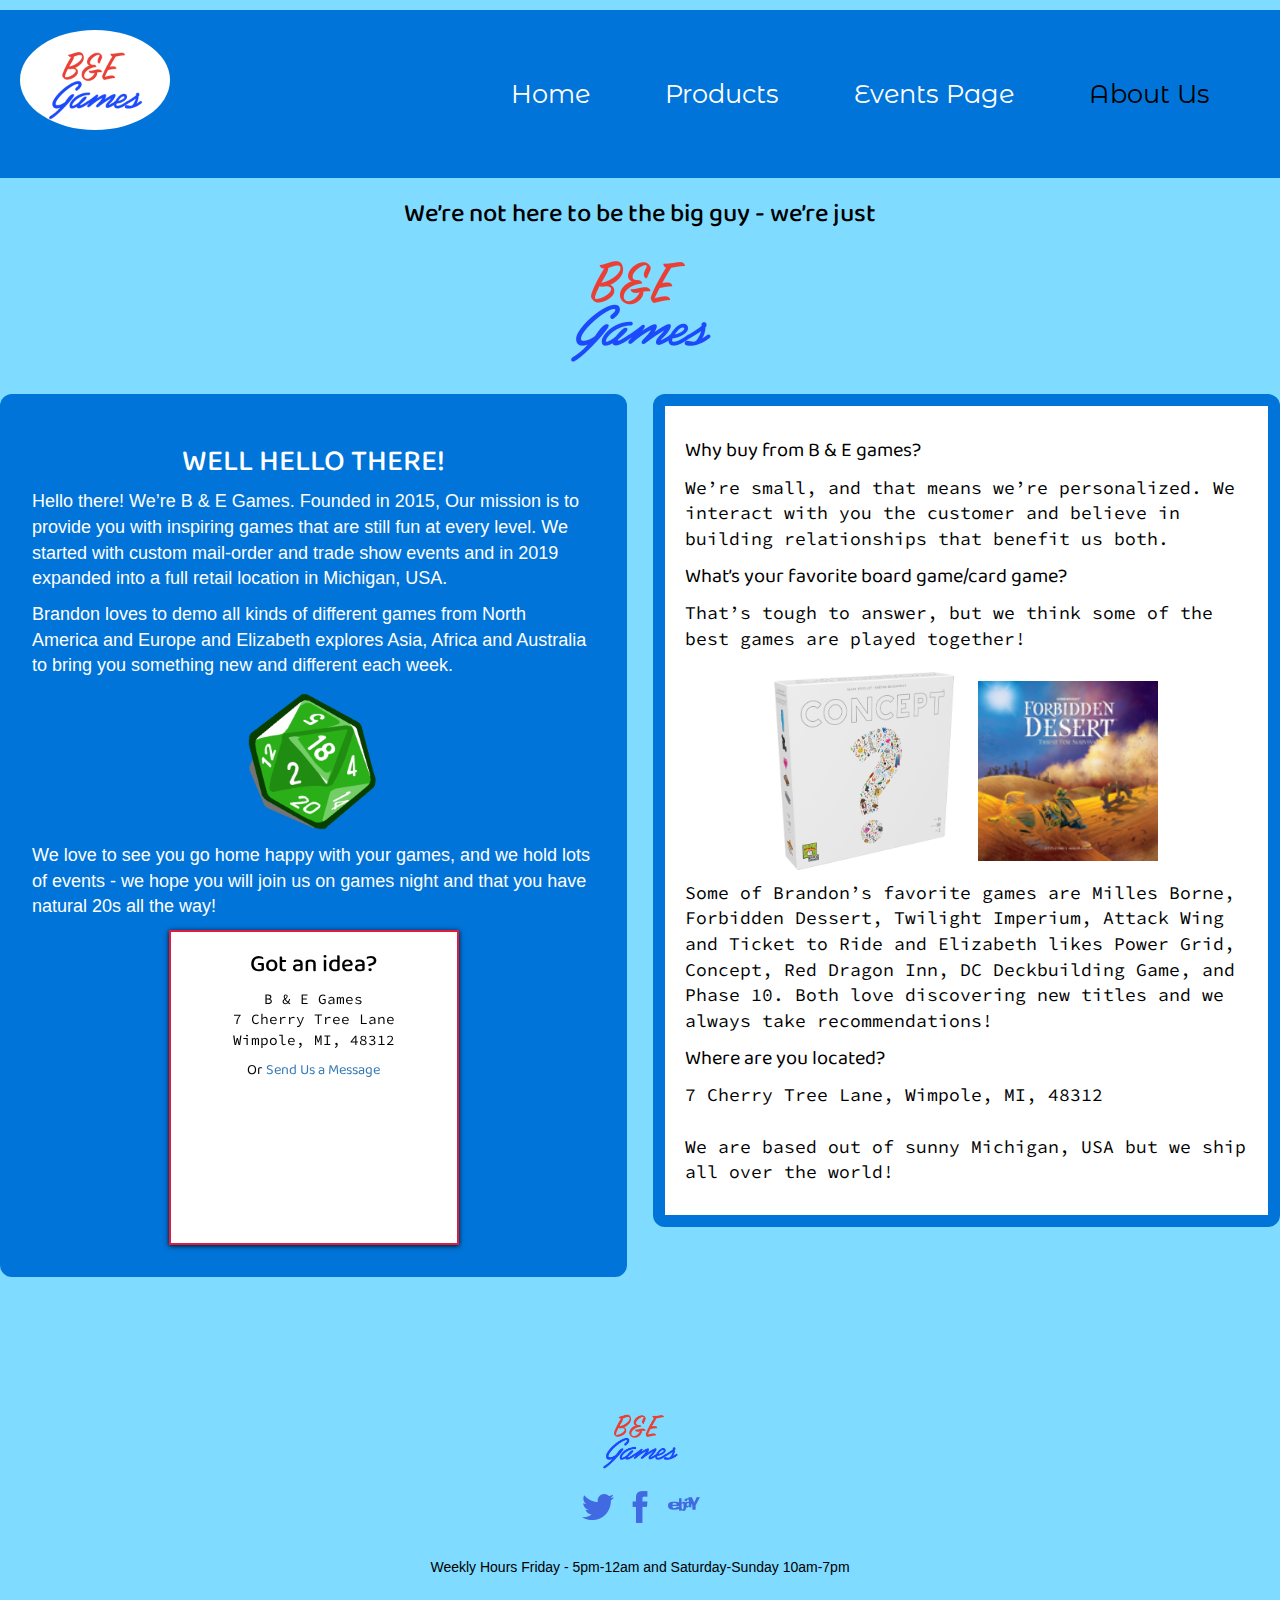
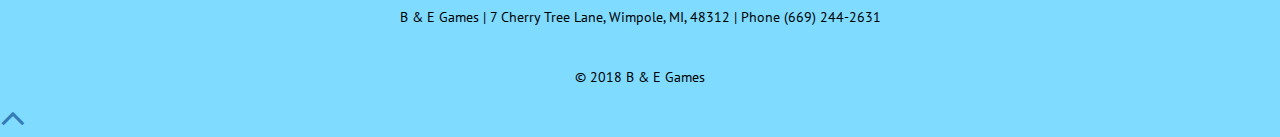
==== about_us.html @ 3d964a08 "Add files via upload" ====
<!doctype html>
<html lang="en">

<head>
    <meta charset="utf-8">
    <title>About Us -- B & E Games</title>
    <meta name="viewport" content="width=device-width, initial-scale=1.0">
    <link rel="stylesheet" href="https://cdnjs.cloudflare.com/ajax/libs/font-awesome/4.7.0/css/font-awesome.min.css">
    <link rel="stylesheet" href="https://use.fontawesome.com/releases/v5.3.1/css/all.css" integrity="sha384-mzrmE5qonljUremFsqc01SB46JvROS7bZs3IO2EmfFsd15uHvIt+Y8vEf7N7fWAU" crossorigin="anonymous">
    <link href='https://fonts.googleapis.com/css?family=Baloo%7cFjalla+One%7cMontserrat+Alternates:900%7cSigmar+One%7cPassion+One:700%7cRoboto+Slab:700%7cBungee%7cPT+Sans%7cSource+Code+Pro' rel='stylesheet' type='text/css'>
    <link rel="stylesheet" href="https://maxcdn.bootstrapcdn.com/bootstrap/3.3.6/css/bootstrap.min.css">
    <link rel="stylesheet" href="css/stylesheet.css">
    <link rel="shortcut icon" href="images/favicon.ico">
</head>

<body>
    <main>
        <header>
            <a href="#mainpage" class="skip">Skip to content</a>
            <div class="circle">
                <img src="images/b_e_logo.png" height="100" width="100" alt="B & Games logo" />
            </div>
            <nav>
                <div class="nav" id="myNav">
                    <a href="javascript:void(0);" aria-label="this is a link for the Nav bar" class="icon" onclick="myFunction()">
                        <i class="fa fa-bars" aria-label="Navigational Bars image to instruct and expand links"></i>
                    </a>
                    <ul>
                        <li><a href="index.html">Home</a>
                        </li>
                        <li><a href="products.html">Products</a>
                        </li>
                        <li><a href="eventspage.html">Events Page</a>
                        </li>
                        <li><a href="about_us.html">About Us</a>
                        </li>
                    </ul>
                </div>
            </nav>
        </header>
        <a id="mainpage">
        </a>
        <h1> We’re not here to be the big guy - we’re just
  <img src="images/b_e_logo.png" alt="B & E Games stylized letters logo" class="center"></h1>
        <div class="wrapper-grid">
            <div class="box greetings">
                <div id="thinghead">
                    <h2>Well Hello There!</h2>
                </div>
                <p class="justified">
                    <p>Hello there! We’re B & E Games. Founded in 2015, Our mission is to provide you with inspiring games that are still fun at every level. We started with custom mail-order and trade show events and in 2019 expanded into a full retail location in Michigan, USA.</p>
                    <p> Brandon loves to demo all kinds of different games from North America and Europe and Elizabeth explores Asia, Africa and Australia to bring you something new and different each week.</p>
                    <img src="images/d20.png" alt="20-sided die icon" class="center">
                    <p>We love to see you go home happy with your games, and we hold lots of events - we hope you will join us on games night and that you have natural 20s all the way!</p>

                    <div class="contact flippanel">
                        <div class="front">
                            <h3>Got an idea?</h3>
                            <p class="code_o">B & E Games
                                <br>7 Cherry Tree Lane
                                <br>Wimpole, MI, 48312 </p>
                            <p class="code_o_fonts">Or <a class="action" href="#form">Send Us a Message</a>
                            </p>
                        </div>
                        <div class="back" id="contact">
                            <div class="pad">
                                <h3>Send Us a Message!</h3>
                                <form action="#">
                                    <p class="code_o">
                                        <input id="f-name" name="f-name" aria-label="Enter Name" type="text" placeholder="name" required/>
                                        <input id="f-email" name="f-email" aria-label="Enter Email" type="email" placeholder="email" required/>
                                    <p class="code_o">How did you find us?<p class="blackout">
                                        <select id="f-how" name="f-how" aria-label="Choose option, how did you find us?">
                                            <option value="mouth">Word of Mouth</option>
                                            <option value="internet">Internet</option>
                                        </select>
                                    <p class="code_o">Comments or Questions?</p>
                                    <p>
                                        <textarea id="f-msg" name="f-msg" aria-label="Free entry of comments" placeholder="Enter your message"> </textarea>
                                        <input type="submit" class="edit-submit" value="Send Message" />
                                        <input type="button" class="cancel" name="cancel" value="Cancel">
                                    </p>
                                </form>
                            </div>
                        </div>
                    </div>

            </div>
            <div class="box">
                <p class="overflow">
                    <p class="black_head">Why buy from B & E games?</p>
                    <p class="code_o"> We’re small, and that means we’re personalized. We interact with you the customer and believe in building relationships that benefit us both.</p>
                    <p class="black_head">What’s your favorite board game/card game?</p>
                    <p class="code_o">That’s tough to answer, but we think some of the best games are played together!</p>
                    <div id="doubleimage">
                        <img src="images/concept.png" alt="box for boardgame 'Concept'" class="doubleimg"> <img src="images/forbiddesert.png" alt="front of box image for boardgame 'Forbidden Dessert'" class="doubleimg">
                    </div>
                    <p class="code_o">Some of Brandon’s favorite games are Milles Borne, Forbidden Dessert, Twilight Imperium, Attack Wing and Ticket to Ride and Elizabeth likes Power Grid, Concept, Red Dragon Inn, DC Deckbuilding Game, and Phase 10. Both love discovering new titles and we always take recommendations!</p>
                    <p class="black_head">Where are you located?</p>
                    <p class="code_o">7 Cherry Tree Lane, Wimpole, MI, 48312
                        <br>
                        <br> We are based out of sunny Michigan, USA but we ship all over the world!</p>
            </div>

        </div>
        <div id="cust-footer"></div>
        <div class="footer-container container text-center">
            <img class="footer-logo" src="images/b_e_logo.png" alt="B & E Stylized Text Company Logo" />
            <div class="footer-link-container">
                <a class="twitter footer-social-icon" aria-label="twitter icon" rel="nofollow" target="new" href="https://twitter.com/BandE_Games"></a>
                <a class="facebook footer-social-icon" aria-label="facebook icon" rel="nofollow" target="new" href="https://www.facebook.com/BandE_Games/"></a>
                <a class="ebay footer-social-icon" aria-label="eBay icon" rel="nofollow" target="new" href="https://www.ebay.com/str/bandegames"></a>
            </div>
            <p class="hours">Weekly Hours Friday - 5pm-12am and Saturday-Sunday 10am-7pm</p>
            <address>B & E Games | 7 Cherry Tree Lane, Wimpole, MI, 48312 | Phone (669) 244-2631 </address>
            <footer>© 2018 B & E Games</footer>
        </div>
         <div class="scroll-to-top" style="display: block;">
            <a href="#mainpage"><i class="fa fa-angle-up" aria-label="up chevron for snap to content when at end of page"></i></a>
        </div>
        <!-- .scroll-to-main -->
        <script>
            function myFunction() {
                var x = document.getElementById("myNav");
                if (x.className == "nav") {
                    x.className += " responsive";
                } else {
                    x.className = "nav";
                }
            }
        </script>
        <script src="https://ajax.googleapis.com/ajax/libs/jquery/3.3.1/jquery.min.js"></script>
        <script>
            $(function() {
                var url = window.location.href.split('#')[0];
                $('a').each(function() {
                    if ($(this).prop('href') == url) {
                        $(this).addClass('current');
                    }
                });
            });

        </script>
        <script>
            $(document).ready(function() {

                // set up contact form link
                $('.contact .action').click(function(e) {
                    $('.contact').addClass('flip');
                    e.preventDefault();
                });
                $('.contact .edit-submit').click(function(e) {
                    var nameCheck = document.getElementById("f-name");
                    var emailCheck = document.getElementById("f-email");
                    if (emailCheck.checkValidity() && nameCheck.checkValidity()) {
                        $('.contact').removeClass('flip');
                        e.preventDefault();
                    }
                });
                $('.contact .cancel').click(function(e) {
                    $('.contact').removeClass('flip');
                    e.preventDefault();
                })
            });
        </script>

    </main>
</body>

</html>
---- css/stylesheet.css ----
html {
  min-height: 100%;
  background-color: #7FDBFF;
}
.background {
   background: url("../images/cardgames_bg.png");
   /*opacity: 0.5;*/
   filter: alpha(opacity=50); /* For IE8 and earlier*/
   z-index: -1;
}

body {
  margin: 0;
  color: #ffffff;
  font-family: 'PT Sans', sans-serif;
  background-color: #7FDBFF;
}

/* overlay effect for index page carousel - lays on top of the container and over the image for text */
.overlay {
  position: absolute; 
  bottom: 10px; 
  background: #000;
  background: rgba(0, 0, 0, 0.5); /* Black see-through */
  color: #f1f1f1; 
  width: 100%;
  transition: .5s ease;
  opacity:0;
  /*color: #fff;*/ /*Not necessary for WCAG*/
  color: #e31c3d;
  font-size: 18px;
  text-align: center;
}

.carousel-cell {
  width: 33%;
}
.carousel-cell-image{
  max-width: 100%;
  display: block;
  margin-left: auto;
  margin-right: auto;
}
/* When you mouse over the container, fade in the overlay title*/ 
.carousel-cell:hover .overlay {
  opacity: 1;
}

/* End Carousel Overlay */

.container.main-content-area {
  display: none;
}

.circle{
  width:150px;
  height:100px;
  border-radius:50%;
  font-size:20px;
  color:#fff;
  text-align:center;
  background:#fff;
}

.wrapper-grid {
  width: 100%;
  display: grid;
  grid-template-columns: repeat(2, 48%);
  grid-gap: 2%;
  color: #000000;
  align-items: start;
  align-content: space-around;
  justify-content: space-between;
}

/* in-store demo last accordion level*/
.farewell {
  background-color: #0074D9;
  color: #ffffff;
  grid-template-columns: 1fr;
  grid-gap: 2%;
    border-radius: 5px;
    padding: 20px;
    font-size: 150%;
}

.box {
	background-color: #ffffff;
    font-family: Baloo, sans-serif;
    font-size:18px;
    padding: 20px;
    border: 12px solid #0074D9;
  	border-radius: 12px;
    color: #000000;
}

.box_index {
  background-color: #ffffff;
    font-family: Baloo, sans-serif;
    font-size:18px;
    padding: 20px;
    border: 12px solid #0074D9;
    border-radius: 12px;
    color: #000000;
}

/* gray pre-order border box*/
.box_gray{
    font-size: 18px;
  	border-radius: 12px;
  	color: #000000;
  	padding: 20px;
  	border: 10px solid #888888;
}

.greetings {
  width: 100%;
  background-color: #0074D9;
  color: #ffffff;
  align-items: start;
  align-content: space-around;
  justify-content: space-between;

}

.blue {
  background-color: #0074D9;
}

.articleboxformat {
  display: grid;
  grid-template-columns: 75% 25%;
  grid-template-rows: 10vw 30vw 10vw;
  grid-gap: 2%;
}


table {
  border-collapse: collapse;
  width: auto;
  padding: 1px;
  display: table;
}

th, td {
  text-align: left;
  padding: 8px;
  font-weight:900;
}

tr:nth-child(even) {
  background-color: #fff;
  color: #000;
}
tr:nth-child(even) {
  background-color: #7FDBFF;
  color: #000;
}
table td:last-child {
  width:100%;
}

  /* -- This is a fancy pants flip panel based on https://css3playground.com/3d-flip-cards/ *
  /* make sure to declare a default for every property that you want animated -- */
  /* -- general styles, including Y axis rotation -- */

  /* Create Grid-ception */
/*
                     o,//(//oooo/oo/oooo,oo,,,., ..                            
                   oo//(oo,..,,,,ooo/o.,   .......,,.        .///o             
                ..,o/(/,.,. ..,o,,,.,oo, .   ......,,.       .o//o             
               .,,,o/oo,   ..,o.o,ooo,,,,,,......,.....                        
              ,,.,.,o/,  oo,,,,.,,,,,,,o,,,,,,,,,,,,..                         
             ,,,...,,, .////////////,ooooooo/oooooo,,..              /##,      
              ..  .   ,//////(/((((((//////////oo,o,,.,.            o%%%%.    .
             ,,..   .o////////(((((((//////////ooo,,,.,..            /##/     .
                   ,ooo///////((((((/////(//////oooo,.,,.                ..... 
                  .oooo////////(((((((//////////ooo,,,,,.    ,.          ...,..
 ,//o             .,oo/o///////(((((((///(/////ooooo,,,,..  .%            .,o
 o///             .,oo//o///////((((((///((/////oooooo,,,..  .%#.           .,,
  ..               ,,o//////////(((((((/((((/(//oo,........  ..        ........
                  ..,o/////////////((/(//////o,ooo.,,... ... .                 
      o///,  (,   .,ooo//oo,,,.. ...,o//////o,,,,,,..,..,.....                 
      .o/o   ,,o  .,oooo,.,oo////o,,,,,o///o,..,,,,oo.,,,,,..,               ..
             oo/o  ,o/o/oo,o,.../,oo,oo/((/o,oooooooooooo,,...             ....
              /oo,,,oo///////o///ooo//(//(/o,,ooo//////oo,,...           ..,,oo
               ////oooo/////((//////(///////,,oo///////oo,,...          .,/(##(
               ,o//oooo/////((((((((((////(/o,o,o//////oo,..      ..     .,/((/
.             (((///oooo////((((((((o/////((/,,,,oo///ooo,..     (&&&o         
#o           .((#(///ooooo/////(///o//oo,,oo,.,,,,oooooo,...    .%&&         
(.            .,,  ,o,oooooo//////o/////oo,,,,,,,,,oooo,,,,.     ./(/.         
                      ,ooo//ooo//o///////(////ooo,..,oo,o,,.                   
                       ,oo//////////oo,oo,,oo/ooo,,o/oo,o,,.                   
                        ,oo/////(//((((///////ooo,ooo,,,,..                    
                         ,,oo///o////(//////oooooooo,,.,.                      
                        ./,,,ooooooo////((((////ooo,,...                       
                        ##oo,,,,,oooo///////////o,,...                         
                       ####ooo,,..,,,,oooooooooo,,..  ..o                      
                      /#####/oooo,,.,,,,,,,,,,...   ...,o                      
          ....        ,#####%%(oooo,..... ...     ....,oo      .               
     .......           o###%%%%%%/ooo,,...   ......../ooo,      ...   ...      
..........              (#%%%%%%%%%#oo,,,,,,,,,,,..//oooo,        ..........   
.......                  (%%%%%%%%%%%%/,oooooo,,o,     oo,           ....      
..                        (%%%%%%o     o/ooo,o(         oo                     
                           (%%%%(.                       .                     
                            (#%%%o         o                                   
                             (#%%/                                             
                              .#%%/       ,o////(o,..                          
                                o%o,.,oo//(((((//((/oo,                        
                                  /(#(((#########(((((/                        
                                   /%%%%%%##%#######((.                        
                                    .%%%%%%%%%%%#####(                         
                                      #%%%%%%%%%#####,                         
                                       #%%%%%%%%#####                          
                                        /%%%%%%%####                           
                                         .%%%%%%###(                           
                                           #%%%%###                            
                                            (%%%##o                            
                                             o%%##                             
                                              ,##.                             
                                                ,                      */        
/* OK, that's enough Leo*/

/* Color and identify the text and email fields.*/
input[type=text], input[type=email] {
  width: 100%;
  padding: 4px 4px;
  margin: 1px 1px;
  box-sizing: border-box;
  border: none;
  background-color: #7FDBFF;
  color: #000;
}

#f-name, #f-email {
  color: #000;
}

/* add a color border to the open text field.*/
textarea{
  width: 100%;
  padding: 4px 4px;
  margin: 1px 1px;
  box-sizing: border-box;
  border: 1px solid #000;
  resize: none;
  color: #000;
}

/* Dealing with those pesky buttons*/
input[type=submit], input[type=button] {
  border: 1px solid #000;
  border-radius: 4px;
  background-color: #7FDBFF;
  color: #000;
}

select{
  background-color: #7FDBFF;
}


.flippanel {
/*    float: left;*/
    display: grid;
    grid-template-columns: 1fr;
    grid-gap: 2%;
    margin: 0 auto;
    position: relative;
    font-size: .8em;
    -webkit-perspective: 600px;
            perspective: 600px;

  /*.panel {
    float: left;
    width: 200px;
    height: 200px;
    margin: 20px;
    position: relative;
    font-size: .8em;
    -webkit-perspective: 600px;
            perspective: 600px;*/
  }
  /* -- make sure to declare a default for every property that you want animated -- */
  /* -- general styles, including Y axis rotation -- */

  .flippanel .front {
    float: none;
    position: absolute;
    top: 0;
    left: 0;
    z-index: 900;
    width: inherit;
    height: inherit;
    border: 2px solid #e31c3d;
    background: #fff;
    text-align: center;
    box-shadow: 0 1px 5px rgba(0,0,0,0.9);
    -webkit-transform: rotateX(0) rotateY(0);
            transform: rotateX(0) rotateY(0);
    -webkit-transform-style: preserve-3d;
            transform-style: preserve-3d;
    -webkit-backface-visibility: hidden;
            backface-visibility: hidden;

    /* -- transition is the magic sauce for animation -- */
    -webkit-transition: all .4s ease-in-out;
            transition: all .4s ease-in-out;
  }
  .flippanel.flip .front {
    z-index: 900;
    border-color: #eee;
    background: #fff;
    box-shadow: 0 15px 50px rgba(0,0,0,0.2);
    -webkit-transform: rotateY(179deg);
            transform: rotateY(179deg);
  }
  .flippanel .back {
    float: none;
    position: absolute;
    top: 0;
    left: 0;
    z-index: 800;
    width: inherit;
    height: inherit;
    border: 2px solid #e31c3d;
    background: #000;
    text-shadow: 1px 1px 1px rgba(0,0,0,0.6);
    -webkit-transform: rotateY(-179deg);
            transform: rotateY(-179deg);
    -webkit-transform-style: preserve-3d;
            transform-style: preserve-3d;
    -webkit-backface-visibility: hidden;
            backface-visibility: hidden;
            
    /* -- transition is the magic sauce for animation -- */
    -webkit-transition: all .4s ease-in-out;
            transition: all .4s ease-in-out;
  }
  .flippanel.flip .back {
    z-index: 1000;
    background: #fff;
    -webkit-transform: rotateX(0) rotateY(0);
            transform: rotateX(0) rotateY(0);
    box-shadow: 0 15px 50px rgba(0,0,0,0.2);
  }
  /* -- X axis rotation for click panel -- */
 
  .click.flip .front {
    -webkit-transform: rotateX(180deg);
            transform: rotateX(180deg);
  }

  .click.flip .back {
    -webkit-transform: rotateX(0);
            transform: rotateX(0);
  }

  /* -- contact panel -- */
  .contact {
    width: 290px;
    height: 315px;
  }
  /* -- cosmetics -- */
  .flippanel .pad {padding: 0 15px 15px 15px; }
  .flippanel.flip .action {display: none; }
  .block ol li {text-align: left; margin: 0 0 0 28px; }
  .block .action {display: block; padding: 3px; background: #333; text-align: right; font-size: .8em; opacity: 0; position: absolute; cursor: pointer; -webkit-transition: opacity .2s linear; }
  .block:hover .action {opacity: .7; }




/* end flip panel stuff*?
/*---------------------------*/

#navigation li {
  box-sizing: border-box;
  display: inline;   /* Make our navigation display in a line */
  text-decoration: initial; /* remove underlines from linked words */
}
#thinghead {
  /*clear: both;*/
  margin: 0.5rem 0 0;
  text-transform: uppercase;
  font-family: 'Baloo', sans-serif;
  font-size: 20px;
}
#doubleimage{
	text-align: center;
}
#image_wrap{
	text-align: center;	
}
.nav ul{
  float: right;
  padding-left: 0px;
/*needed to override bootstrap accordions in later use*/
  margin-block-start: 1em;
  margin-block-end: 1em;
}
.nav li{
    float: left;
    overflow: hidden;
    padding-right: 50px;
    font-family: 'Montserrat Alternates', sans-serif;
    font-size: 2vw;
}
.nav li:not(:first-child) {
    padding-left: 25px;
  }
/* give the nav links text decoration and color*/
.nav a {
  text-decoration: initial;
  color: #ffffff;
}

/* Hide the link that should open and close the topnav on small screens */
.nav .icon {
  display: none;
}
#heading-1, #heading-2, #heading-3{
  background-color: #0074D9;
}
/* thingity thing thing thing */
.panel-title > a {
  display: block;
  position: relative;
}
.panel-title > a:before {
 content: "\f522"; /* double dice icon */
  font-family: "Font Awesome 5 Free";
  font-weight: 900;
  font-size: 28px;
  color: #ffffff;
  position: absolute;
  right: 0;
}
.panel-title > a[aria-expanded="true"]:before {
  content: "\f523"; /* 5 dice icon */
  font-family: "Font Awesome 5 Free";
  font-weight: 900;
  position: absolute;
  right: 0;
}

.panel-title > a:active {
  background-color: inherit;
}

/*         Testing Dynamic Calendar Grid.      */

#calendar{
  margin-left: auto;
  margin-right: auto;
  width: 320px;
  font-family: 'Roboto Slab', sans-serif;
}
#calendar_weekdays div{
  display:inline-block;
  vertical-align:top;
}
#calendar_content, #calendar_weekdays, #calendar_header{
  position: relative;
  width: 320px;
  overflow: hidden;
  float: left;
  z-index: 10;
}
#calendar_weekdays div, #calendar_content div{
  width:40px;
  height: 40px;
  overflow: hidden;
  text-align: center;
  background-color: #FFFFFF;
  color: #000;
}
#calendar_content{
  -webkit-border-radius: 0px 0px 12px 12px;
  -moz-border-radius: 0px 0px 12px 12px; 
  border-radius: 0px 0px 12px 12px;
}
#calendar_content div{
  float: left;
}
/* Hover over grid square color in DIV*/
#calendar_content div:hover{
  background-color: #fdb81e;
}
#calendar_content div.blank{
  background-color: #575757;
}
#calendar_header, #calendar_content div.today{
  zoom: 1;
  filter: alpha(opacity=70);
/*  opacity: 0.7; removed because not WCAG compatible*/
}
#calendar_content div.today{
  color: #FFFFFF;
}
#calendar_header{
  width: 100%;
  height: 37px;
  text-align: center;
  background-color: #0074D9;
  padding: 18px 0;
  -webkit-border-radius: 12px 12px 0px 0px;
  -moz-border-radius: 12px 12px 0px 0px; 
  border-radius: 12px 12px 0px 0px;
}
#calendar_header h6{
  font-size: 1.5em;
  color: #000;
  float:left;
  width:70%;
}
i[class*="fa-chevron-"]{
  color: #FFFFFF;
  float: left;
  width: 15%;
  border-radius: 50%;
}
/* End Dynamic Calendar Stuff*/

.skip {
        position: absolute;
        top: -1000px;
        left: -1000px;
        height: 1px;
        width: 1px;
        text-align: left;
        overflow: hidden;
    }
    
    a.skip:active, 
    a.skip:focus, 
    a.skip:hover {
        color: #fff;
        font-size: 12px;
        left: 0; 
        top: 0;
        width: auto; 
        height: auto; 
        overflow: visible; 
    }

/* give links color when hovered over with mouse*/
a:hover {
  color: #fdb81e;
}
/* give active link (when clicked or activated a color and background color*/
a:active { 
    background-color: #000;
    color: #0a10b1;
}
a.current {
  color: #000;
}
/* list general css instructions */

article,
aside{
  font-family: 'PT Sans', sans-serif;
  justify-content: left;
  font-family: Arial, Helvetica, sans-serif;
  width: 100%;
}

.divvy_up_sections {
  font-family: 'PT Sans', sans-serif;
  justify-content: left;
  font-family: Arial, Helvetica, sans-serif;
  width: 100%;
}

.gallery {
  text-align: center;
}
/* note changes of li to black from #429CEA for WACG*/
li {
  line-height: 2.5;
  font-family: Arial, Helvetica, sans-serif;
  list-style-type: none;
  color: #000;
}

/* hollow white circle in list on events page*/
.li2-circle-white {
  line-height: 1.5;
  font-family: Arial, Helvetica, sans-serif;
  list-style-type: circle;
  color: #ffffff;
  font-weight: bold;
}

#index{
  font-family: Arial, Helvetica, sans-serif;
  color: #000000;
}
#index > p::first-letter{
  display: inline-block;
  font-size: 200%;
  color: black;
}

header {
  background-color: #0074D9;
  padding: 20px;
  text-align: center;
  font-size: 32px;
  color: white;
  display: flex;
  flex-wrap: wrap;
  margin-top: 1rem;
  justify-content: space-between; 
}

i.fa::before{
    font-size: 40px;
}

i.fas::before{
  color:#fdb81e;
}
/* This is needed to call the set this iclass attribute properly*/

footer, address, p.hours {
  text-align: center;
  font-size: 14px;
  color: #000000;
  padding:10px;
}

 h1 {
  font-size: 2vw;
  font-family:Baloo;
  text-align: center;
  color: #000000;
  padding:2px;
}

.big {
  font-size: 4vw;
  }

h2 {
  font-family: Baloo, sans-serif;
  text-align: center;
}

h2.black{
    font-family: 'Baloo', monospace;
    color:#000;
    text-align:center;
}
.panel-title{
    font-family: Baloo, sans-serif;
    font-size: 2em;
    color:#000000;
}

h3{
    font-family: 'Baloo', monospace;
    color:#000;
    text-align:center;
}

p {
    clear: both;
    font-family: Arial, Helvetica, sans-serif;
}
p.blackout{
  color:#000;
}

p.black_head {
    font-family: Baloo, sans-serif;
    font-size:20px;
    color:#000;
}
p.code_o {
    font-family: 'Source Code Pro', monospace;
    color:#000000;
}
p.code_o_strong {
    font-family: 'Source Code Pro', monospace;
    color:#000000;
    font-weight: 900;
}

p.code_o_fonts {
    font-family: 'Baloo', sans-serif;
    color:#000;
}

p.lefty-o {
  text-align: left;
}

p.justified {
  text-align: justify;
}

ul{
}

.borderbox {
	display: inline-grid;
	width: 100%;
	border-style: solid;
	border-width: thick;
	color: #0074D9;
	padding:10px;
}

.borderbox-table {
  display: inline-table;
  border-style: solid;
  border-width: thick;
  color: #0074D9;
  padding:10px;
}

.borderbox-center{
  max-width: 500px;
  margin:auto;
  display: block;
}

.borderbox-table-reverse {
  display: block;
  border-style: solid;
  border-width: thick;
  color: #fff;
  padding:10px;
}

.borderbox_reverse {
	width:100%;
	border-style: solid;
	border-width: thick;
	color: #ffffff;
  padding: 30px;
}
.borderbox_reverse_small {
	display: inline-block;
	width:47%;
/*	vertical-align: middle;*/
	border-style: solid;
	border-width: thick;
	color: #fff;
}

img {
  max-width: 100%;
  height: auto;
	margin-left: auto;
    margin-right: auto;
    padding-bottom: 4px;
}

/*Center an image in a div*/
img.center_it {
  display: block;
  margin: 0 auto;
}

img.center_it_thumb {
  display: inline-block;
  margin: 0 auto;
}

img.top-text {
  vertical-align: text-top;
}

img.bottom-text {
  vertical-align: text-bottom;
}

/* shrink box images in index page*/
.center {
    display: block;
    width: 150px;
}

.center_box {
    display: block;
}
.main_center {
    display: block;
    height: 300px;
    padding:10px;
}
.center_jewels {
    display: block;
    width: 60%;
}

.doubleimg {
    display: inline-block;
    width: 200px;
    padding:10px;

}

/* This exists to put a #fff circle behind the logo on each page*/
.circle-overlay {
  position: absolute;
  top: 5px;
  left: 0px;
  z-index: 99;
  width: 200%;
  height: 100px;
  left: 55%;
  -ms-transform: translateX(-55%);
    -webkit-transform: translateX(-55%);
    transform: translateX(-55%);
  border-radius: 55%;
  background-color: #fff;
}

#cust-footer {
  background-color: #7FDBFF;
  padding-top: 80px;
  padding-bottom: 40px;
}

.footer-logo {
  width: 80px;
  margin-left: 10px;
  margin-bottom: 20px;
  display: block;
  margin: auto;
}

.footer-link-container {
  text-align: center;
  margin-top: 5px;
  margin-bottom: 15px;
}

.footer-social-icon {
  height: 40px;
  width: 40px;
  /*This was something I was messing with for media query but works here*/
  transition: all 0.2s ease 0s;
  -webkit-transition: all 0.2s ease 0s;
  -moz-transition: all 0.2s ease 0s;
  -o-transition: all 0.2s ease 0s;
  display: inline-block;
}

/* Cool Hover trick, moves display from one part of image to another */
.footer-social-icon:hover {
  background-position: 0px -40px;
}

.facebook {
  background-image: url(../images/facebook32-x.png);
}

.twitter {
  background-image: url(../images/twitter32-x.png);
}

.ebay {
  background-image: url(../images/ebay32-x.png);
}



/* Defining some advanced CSS & query for the     */


/* Media Queries begin */
/*-------------------------------------------------------------------------------*/
@media (orientation: portrait) {
  body {
    flex-direction: row;
  }

  .wrapper-grid {
  width: 100%;
  display: grid;
  grid-template-columns: 1fr;
  grid-gap: 2%;
  padding-bottom: 5px;
/*  background-color: #fff;*/
  color: #000000;
  align-items: start;
  align-content: space-around;
  justify-content: space-between;
  }

.wrapper-grid-index {
  width: 100%;
  display: grid;
  grid-template-columns: 1fr;
  grid-gap: 2%;
  padding-bottom: 0;
  background-color: #7FDBFF;
  color: #000000;
  align-items: start;
  align-content: space-around;
  justify-content: space-between;
  }

  .greetings {
  background-color: #0074D9;
  color: #ffffff;
  grid-template-columns: 1fr;
  grid-gap: 2%;
    border-radius: 5px;
    padding: 0 20px 15px 15px;
    font-size: 90%;
}
 .main_center {
    display: block;
    height: 180px;
    padding-right:10px;
  }

 .borderbox {
  display: grid;
  border-style: solid;
  border-width: thick;
  color: #0074D9;
  padding:10px;
}

.borderbox-table {
  display: inline-table;
  width: 100%;
  border-style: solid;
  border-width: thick;
  color: #0074D9;
  padding:10px;
}

 .borderbox_reverse {
  border-style: solid;
  border-width: thick;
  color: #ffffff;
}

.borderbox_reverse_small {
  display: inline-table;
  vertical-align: middle;
  border-style: solid;
  border-width: thick;
  color: #ffffff;
}

 h1 {
  font-size: 2vw;
  font-family:Baloo;
  text-align: center;
  color: #000000;
  padding:2px;
}

.big {
  font-size: 4vw;
  }

h2 {
  font-family: Baloo, sans-serif;
  text-align: center;
}

.panel-title{
    font-family: Baloo, sans-serif;
    font-size: 1.5em;
    color:#000000;
}

.panel-title > a:before {
 content: "\f522"; /* double dice icon */
  font-family: "Font Awesome 5 Free";
  font-weight: 900;
  font-size: 20px;
  color: #ffffff;
  position: absolute;
  right: 0;
}
.panel-title > a[aria-expanded="true"]:before {
  content: "\f523"; /* 5 dice icon */
  font-family: "Font Awesome 5 Free";
  font-weight: 900;
  position: absolute;
  right: 0;
}

li {
/*  line-height: 2.5;*/
  font-family: Arial, Helvetica, sans-serif;
  list-style-type: none;
  color: #000;
}
}
@media (orientation: landscape) {
  body {
    flex-direction: row;
    /*background-color: #666;*/
  }

.wrapper-grid {
  width: 100%;
  display: grid;
  grid-template-columns: 1fr 1fr;
  grid-gap: 2%;
/*  background-color: #fff;*/
  color: #000000;
  align-items: start;
  align-content: space-around;
  justify-content: space-between;
  } 

}

@media all and (max-width: 800px) {
  ul {
    grid-gap: .25em;
  }
  
  /*ul.weekdays li {
    font-size: 0;
  }
  
  ul.weekdays > li abbr:after {
      content: attr(title);
      font-size: calc(16px + (26 - 16) * ((100vw - 300px) / (1600 - 300)));
    text-align: center;
    }
*/
.borderbox_reverse_small {
  margin-bottom: 2%;
  }
}


@media screen and (max-width: 785px) {
  .box{
    background-color: #ffffff;
    font-family: Baloo, sans-serif;
    font-size:12px;
  }
 .contact {
    width: 290px;
    height: 290px;
  }
  .greetings {
  background-color: #0074D9;
  color: #ffffff;
  grid-template-columns: 1fr;
  grid-gap: 2%;
  border-radius: 5px;
  padding: 0 20px 15px 15px;
  font-size: 90%;
  }
  .blue {
  background-color: #0074D9;
  }

  .box_gray{
    font-size: 12px;
  }
  .flippanel{
    font-size: 1em;
  }
  h1{
    font-size: 16px;
  }
.big {
  font-size: 32px;
  }

  .nav a {display: none;}
  .nav a.icon {
    float: right;
    display: block;
    padding: 0px;
  }

  .nav a:hover {
    color: #fff;
  }

  .nav a:active { 
    background-color: #0074D9;
    color: #ffffff;
  }
  .nav ul{max-width: 1px;}
  .nav li{
    float: right;
    font-size: 18px;
  }
  img {}
  .doubleimg {
    display: inline-block;
    width: 100px;
    padding:10px;
  }
 .center {
    display: block;
    width: 150px;
  } 
  .nav.responsive.icon {
    position: absolute;
    display: block;
    left: 0;
    top: 0;
  }
  .nav.responsive li a:hover {
  color: #FFC100;
  }
  /* give active link (when clicked or activated a color and background color*/
  .nav.responsive li a:active { 
    background-color: #7FDBFF;
    color: #0a10b1;
  }
  .nav.responsive li a.current {
  color: #000;
  }
  .nav.responsive {
    position: relative;
  }
  .nav.responsive ul{
    max-width: none;
    padding-top: .5em;
    padding-left: 0em;
  }
  .nav.responsive li{
    float: none;
    text-align: right;
    padding-right: 0px;
    padding-left: 0px;
  }
 
  .nav.responsive a {
    position: relative;
    display: block;
    text-align: right;
  }
  .carousel-cell {
  width: 75%;
  }

  article,
  aside, section{
  display: inline-grid;
  align-items: center;
  justify-content: center;
  font-family: Arial, Helvetica, sans-serif;
  }
}
@media screen and (max-width: 349px){


  .nav a.icon {
  display: none;
  }
  .nav ul{
    max-width: none;
    padding-top: 0em;
    padding-left: 0em;
  }
  .nav li{
    float: none;
    text-align: left;
    padding-right: 40px;
    padding-left: 0px;
  }
  .nav a {
    position: relative;
    display: block;
    text-align: left;
  }
  .nav li:not(:first-child) {
    padding-left: 0px;
  }
   .contact {
    width: 90%;
    height: 320px;
  }

}
@media only screen and (min-width: 785px)  {

  body {
    font-size: 13px;
  }

.wrapper-grid {
  width: 100%;
  display: grid;
  grid-template-columns: 1fr 1fr;
  grid-gap: 2%;
/*  background-color: #fff;*/
  color: #000000;
  align-items: start;
  align-content: space-around;
  justify-content: space-between;
  }

.main_center {
    display: block;
    height: 300px;
    padding:10px;
  }
}
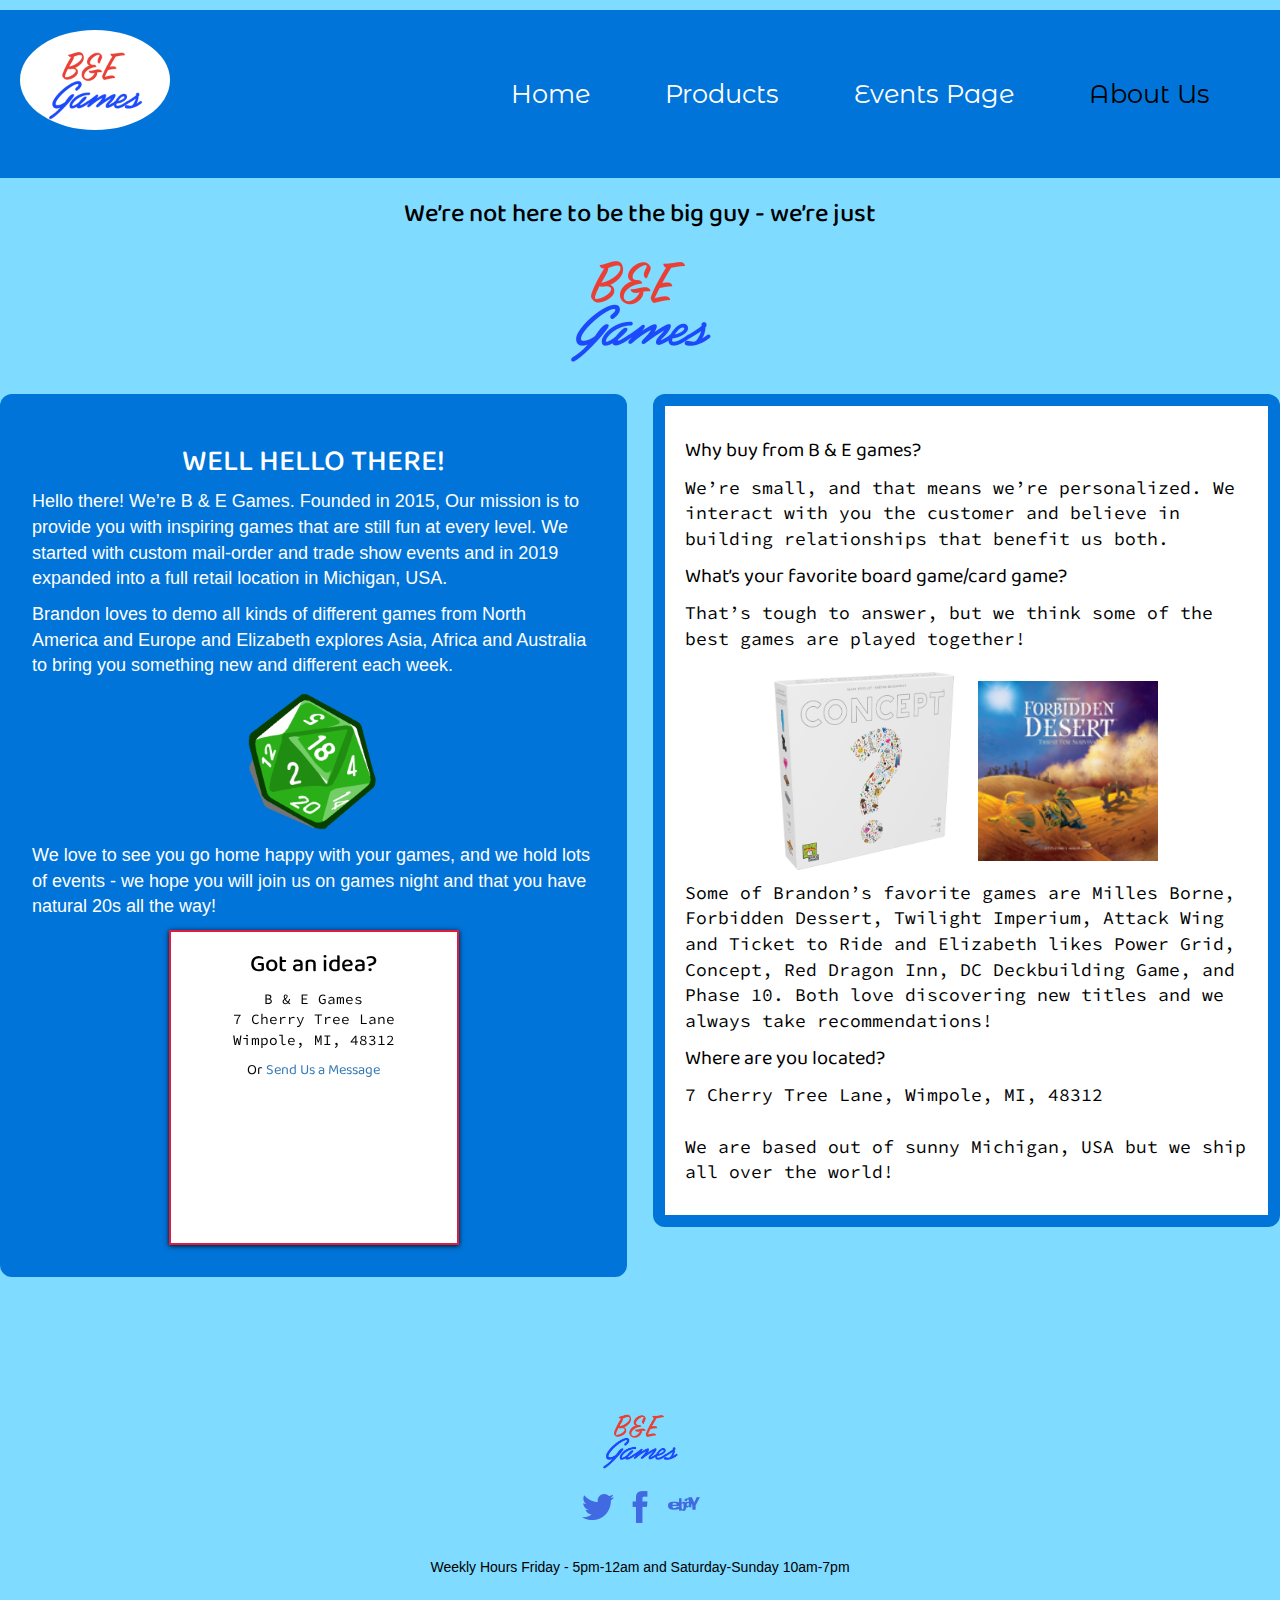
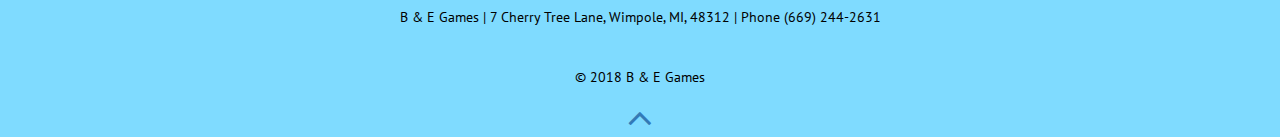
==== commit 12a9c437: "Add files via upload" ====
--- a/about_us.html
+++ b/about_us.html
@@ -47,7 +47,7 @@
                 <div id="thinghead">
                     <h2>Well Hello There!</h2>
                 </div>
-                <p class="justified">
+                <p class="lefty-o">
                     <p>Hello there! We’re B & E Games. Founded in 2015, Our mission is to provide you with inspiring games that are still fun at every level. We started with custom mail-order and trade show events and in 2019 expanded into a full retail location in Michigan, USA.</p>
                     <p> Brandon loves to demo all kinds of different games from North America and Europe and Elizabeth explores Asia, Africa and Australia to bring you something new and different each week.</p>
                     <img src="images/d20.png" alt="20-sided die icon" class="center">
@@ -59,7 +59,7 @@
                             <p class="code_o">B & E Games
                                 <br>7 Cherry Tree Lane
                                 <br>Wimpole, MI, 48312 </p>
-                            <p class="code_o_fonts">Or <a class="action" href="#form">Send Us a Message</a>
+                            <p class="code_o_fonts">Or <a class="action" href="#form" alt="link to message form">Send Us a Message</a>
                             </p>
                         </div>
                         <div class="back" id="contact">
@@ -114,11 +114,10 @@
             <p class="hours">Weekly Hours Friday - 5pm-12am and Saturday-Sunday 10am-7pm</p>
             <address>B & E Games | 7 Cherry Tree Lane, Wimpole, MI, 48312 | Phone (669) 244-2631 </address>
             <footer>© 2018 B & E Games</footer>
-        </div>
-         <div class="scroll-to-top" style="display: block;">
-            <a href="#mainpage"><i class="fa fa-angle-up" aria-label="up chevron for snap to content when at end of page"></i></a>
-        </div>
-        <!-- .scroll-to-main -->
+ <div class="scroll-to-top" style="display: block;">
+            <a href="#mainpage" alt="up chevron for snap to main content when at end of page"><i class="fa fa-angle-up" aria-label="up chevron for snap to main content when at end of page"></i></a>
+        </div></div>
+                    <!-- .scroll-to-main -->
         <script>
             function myFunction() {
                 var x = document.getElementById("myNav");
--- a/css/stylesheet.css
+++ b/css/stylesheet.css
@@ -20,14 +20,14 @@
 .overlay {
   position: absolute; 
   bottom: 10px; 
-  background: #000;
-  background: rgba(0, 0, 0, 0.5); /* Black see-through */
+  background: #fff;
+ /* background: rgba(255, 255, 255, 0.5); /* White see-through */
   color: #f1f1f1; 
   width: 100%;
   transition: .5s ease;
   opacity:0;
-  /*color: #fff;*/ /*Not necessary for WCAG*/
-  color: #e31c3d;
+  /*for WCAG and WAVE*/
+  color: #000;
   font-size: 18px;
   text-align: center;
 }
@@ -535,7 +535,7 @@
     a.skip:active, 
     a.skip:focus, 
     a.skip:hover {
-        color: #fff;
+        color: #000;
         font-size: 12px;
         left: 0; 
         top: 0;
@@ -695,10 +695,6 @@
 
 p.lefty-o {
   text-align: left;
-}
-
-p.justified {
-  text-align: justify;
 }
 
 ul{
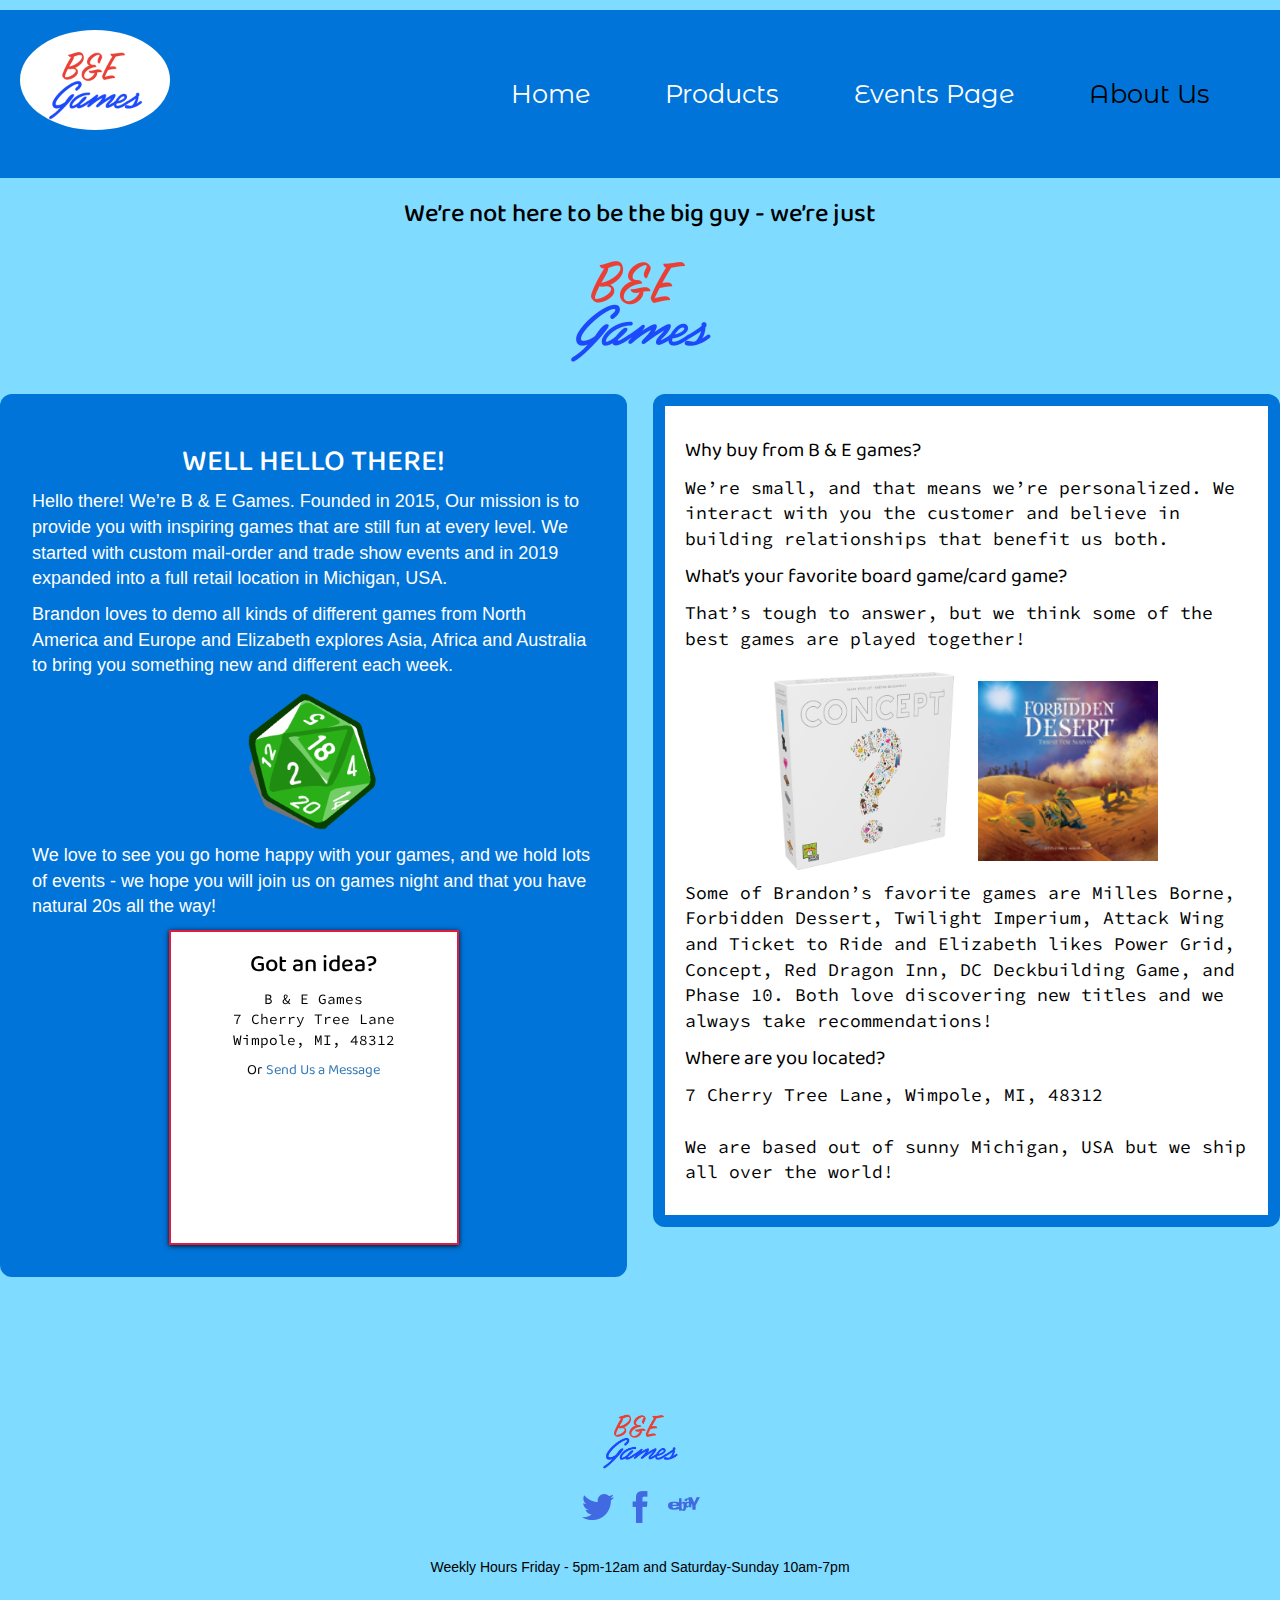
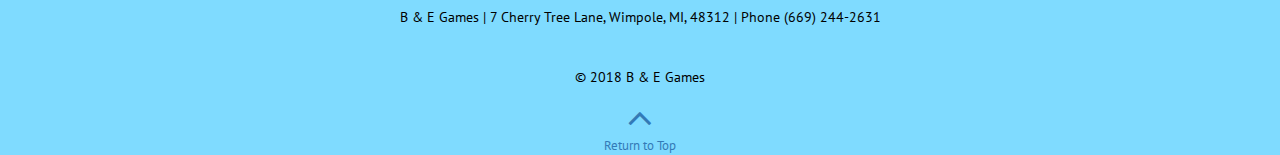
==== commit e0abe38c: "Add files via upload" ====
--- a/about_us.html
+++ b/about_us.html
@@ -115,7 +115,7 @@
             <address>B & E Games | 7 Cherry Tree Lane, Wimpole, MI, 48312 | Phone (669) 244-2631 </address>
             <footer>© 2018 B & E Games</footer>
  <div class="scroll-to-top" style="display: block;">
-            <a href="#mainpage" alt="up chevron for snap to main content when at end of page"><i class="fa fa-angle-up" aria-label="up chevron for snap to main content when at end of page"></i></a>
+            <a href="#mainpage" alt="up chevron for snap to main content when at end of page"><i class="fa fa-angle-up" aria-label="up chevron for snap to main content when at end of page"></i><br>Return to Top</a>
         </div></div>
                     <!-- .scroll-to-main -->
         <script>
--- a/css/stylesheet.css
+++ b/css/stylesheet.css
@@ -522,6 +522,8 @@
 }
 /* End Dynamic Calendar Stuff*/
 
+/*start skip to main content for accessibility*/
+
 .skip {
         position: absolute;
         top: -1000px;
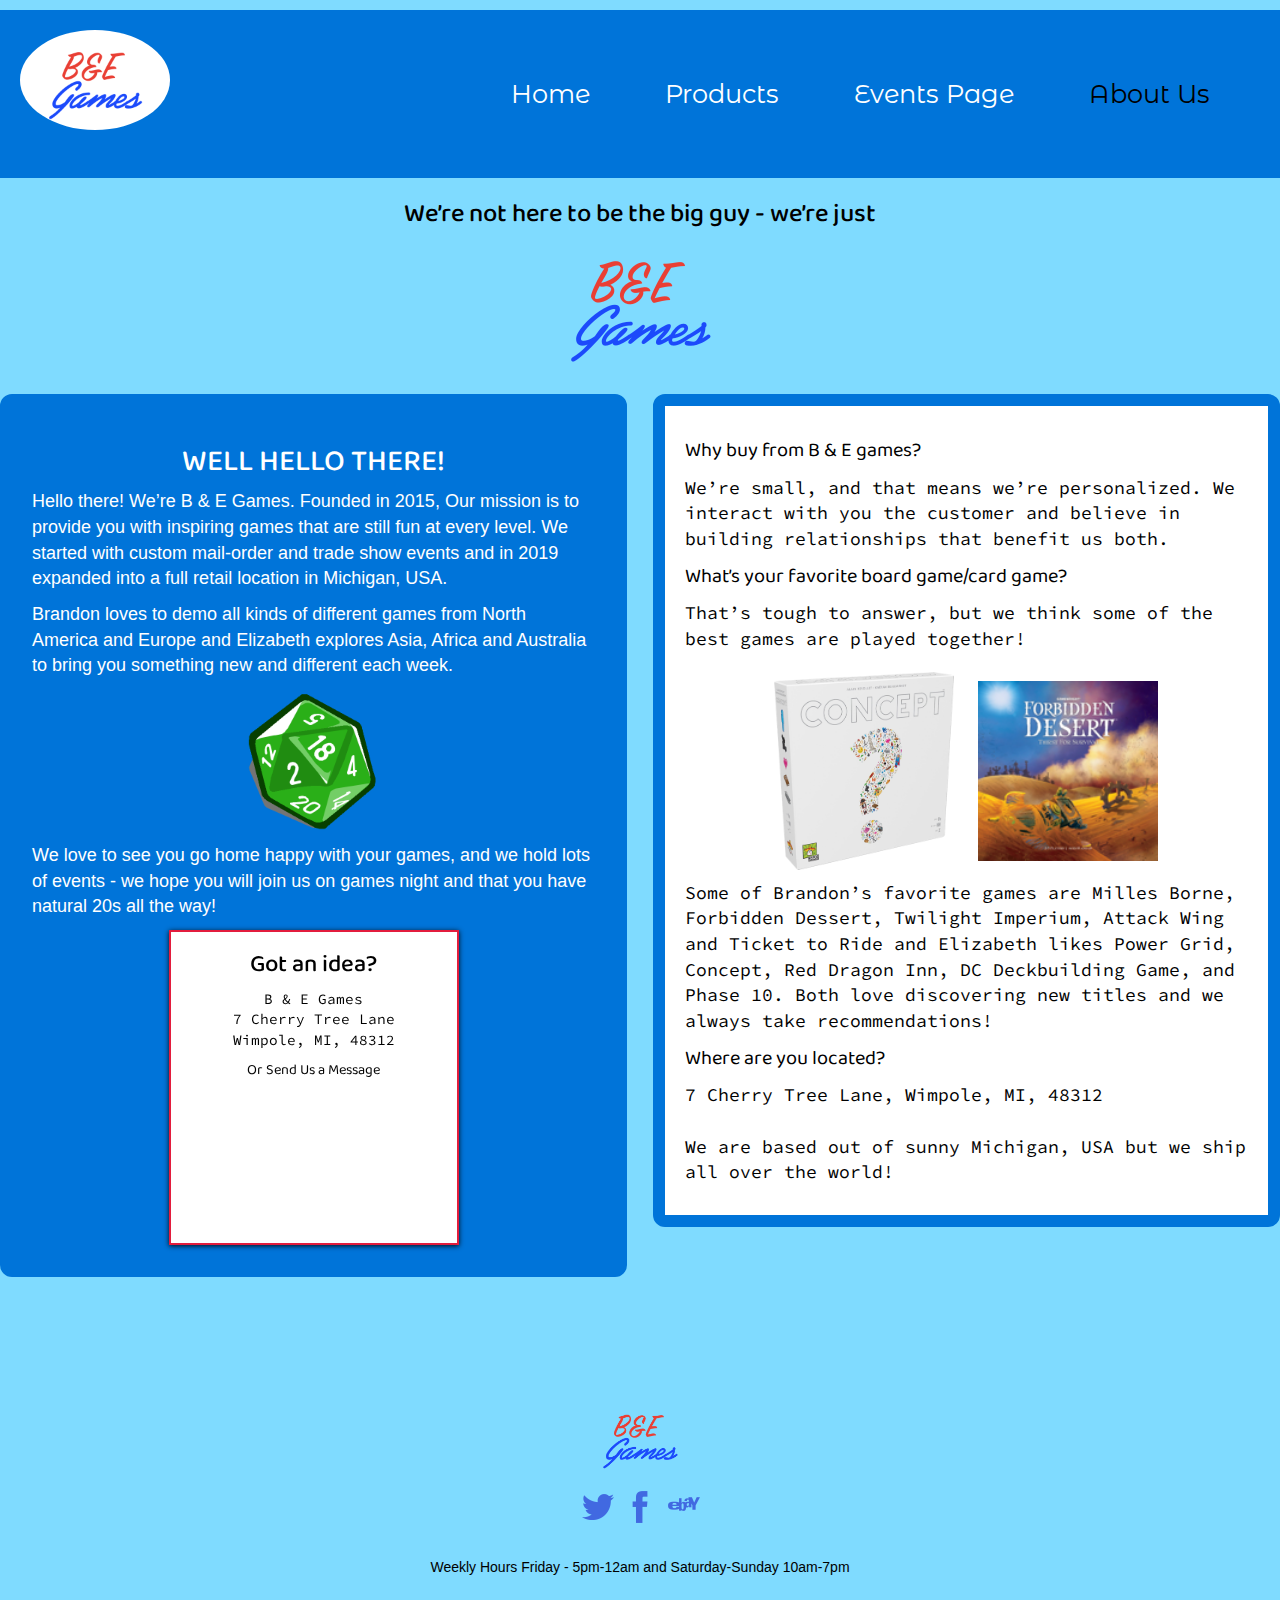
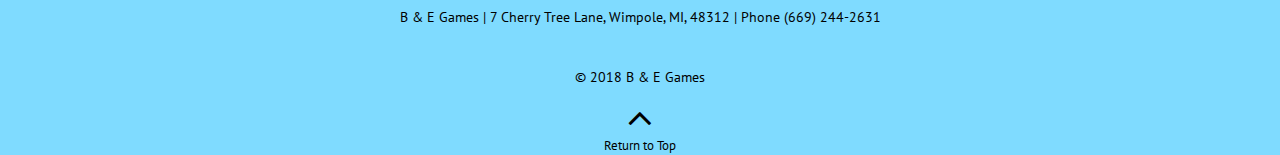
==== commit 99385ae8: "Add files via upload" ====
--- a/about_us.html
+++ b/about_us.html
@@ -52,14 +52,13 @@
                     <p> Brandon loves to demo all kinds of different games from North America and Europe and Elizabeth explores Asia, Africa and Australia to bring you something new and different each week.</p>
                     <img src="images/d20.png" alt="20-sided die icon" class="center">
                     <p>We love to see you go home happy with your games, and we hold lots of events - we hope you will join us on games night and that you have natural 20s all the way!</p>
-
                     <div class="contact flippanel">
                         <div class="front">
                             <h3>Got an idea?</h3>
                             <p class="code_o">B & E Games
                                 <br>7 Cherry Tree Lane
                                 <br>Wimpole, MI, 48312 </p>
-                            <p class="code_o_fonts">Or <a class="action" href="#form" alt="link to message form">Send Us a Message</a>
+                            <p class="code_o_fonts">Or <a class="action" href="#" aria-label="link to message form">Send Us a Message</a>
                             </p>
                         </div>
                         <div class="back" id="contact">
@@ -77,7 +76,7 @@
                                     <p class="code_o">Comments or Questions?</p>
                                     <p>
                                         <textarea id="f-msg" name="f-msg" aria-label="Free entry of comments" placeholder="Enter your message"> </textarea>
-                                        <input type="submit" class="edit-submit" value="Send Message" />
+                                        <input type="submit" class="edit-submit" value="Send" />
                                         <input type="button" class="cancel" name="cancel" value="Cancel">
                                     </p>
                                 </form>
@@ -115,7 +114,7 @@
             <address>B & E Games | 7 Cherry Tree Lane, Wimpole, MI, 48312 | Phone (669) 244-2631 </address>
             <footer>© 2018 B & E Games</footer>
  <div class="scroll-to-top" style="display: block;">
-            <a href="#mainpage" alt="up chevron for snap to main content when at end of page"><i class="fa fa-angle-up" aria-label="up chevron for snap to main content when at end of page"></i><br>Return to Top</a>
+            <a href="#mainpage"><i class="fa fa-angle-up" aria-label="up chevron for snap to main content when at end of page"></i><br>Return to Top</a>
         </div></div>
                     <!-- .scroll-to-main -->
         <script>
@@ -126,7 +125,7 @@
                 } else {
                     x.className = "nav";
                 }
-            }
+
         </script>
         <script src="https://ajax.googleapis.com/ajax/libs/jquery/3.3.1/jquery.min.js"></script>
         <script>
--- a/css/stylesheet.css
+++ b/css/stylesheet.css
@@ -324,7 +324,7 @@
     width: inherit;
     height: inherit;
     border: 2px solid #e31c3d;
-    background: #000;
+    background: #fff;
     text-shadow: 1px 1px 1px rgba(0,0,0,0.6);
     -webkit-transform: rotateY(-179deg);
             transform: rotateY(-179deg);
@@ -555,6 +555,12 @@
     background-color: #000;
     color: #0a10b1;
 }
+
+a { 
+  color: #000; 
+  text-decoration: none;
+}
+
 a.current {
   color: #000;
 }
@@ -590,7 +596,7 @@
 .li2-circle-white {
   line-height: 1.5;
   font-family: Arial, Helvetica, sans-serif;
-  list-style-type: circle;
+  list-style-type: disc;
   color: #ffffff;
   font-weight: bold;
 }
@@ -1207,4 +1213,35 @@
     height: 300px;
     padding:10px;
   }
-}+}
+
+/* in Chrome 41 or better, take any pointer */
+ @media (any-pointer: coarse) {
+      
+  input[type=submit], input[type=button] {
+  border: 1px solid #000;
+  font-size:12px;
+  border-radius: 4px;
+  background-color: #7FDBFF;
+  color: #000;
+  }
+}
+
+/* Color accessibility for high contrast or color inversions in Safari or iOs,
+ needed more JS to load in query not using at this time.*/
+/*@media (inverted-colors: inverted) {
+    a, h1, h2, h3, p {
+      background: #000;
+      color: ffff00;
+    }
+  }
+*/
+
+
+
+
+
+
+
+
+
